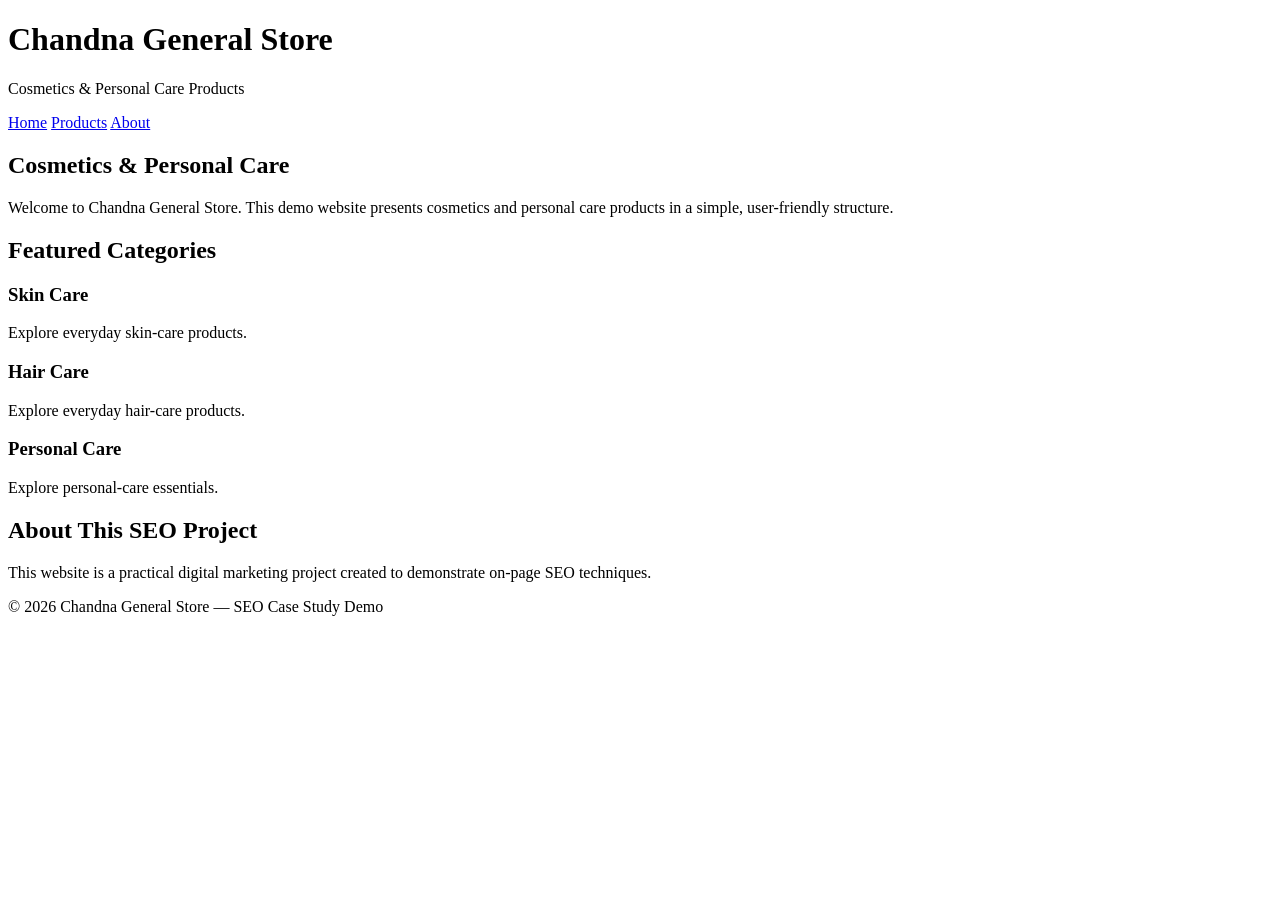
==== index.html @ 8c9a8734 "Add Chandna General Store SEO homepage" ====
<!DOCTYPE html>
<html lang="en">
<head>
    <meta charset="UTF-8">

    <meta name="viewport" content="width=device-width, initial-scale=1.0">

    <title>Chandna General Store | Cosmetics & Personal Care</title>

    <meta name="description"
          content="Explore cosmetics and personal care products at Chandna General Store. A practical on-page SEO case study project.">

    <link rel="canonical"
          href="https://vaibhav-digital.github.io/">

    <!-- Open Graph -->
    <meta property="og:title"
          content="Chandna General Store | Cosmetics & Personal Care">

    <meta property="og:description"
          content="A practical on-page SEO case study created for Chandna General Store.">

    <meta property="og:type"
          content="website">

    <meta property="og:url"
          content="https://vaibhav-digital.github.io/">

    <!-- Basic structured data -->
    <script type="application/ld+json">
    {
      "@context": "https://schema.org",
      "@type": "Store",
      "name": "Chandna General Store",
      "description": "A demo cosmetics and personal care store website created as an SEO case study.",
      "url": "https://vaibhav-digital.github.io/"
    }
    </script>
</head>

<body>

    <header>
        <h1>Chandna General Store</h1>

        <p>
            Cosmetics & Personal Care Products
        </p>

        <nav>
            <a href="index.html">Home</a>
            <a href="products.html">Products</a>
            <a href="about.html">About</a>
        </nav>
    </header>

    <main>

        <section>
            <h2>Cosmetics & Personal Care</h2>

            <p>
                Welcome to Chandna General Store.
                This demo website presents cosmetics and personal care
                products in a simple, user-friendly structure.
            </p>
        </section>

        <section>
            <h2>Featured Categories</h2>

            <h3>Skin Care</h3>
            <p>Explore everyday skin-care products.</p>

            <h3>Hair Care</h3>
            <p>Explore everyday hair-care products.</p>

            <h3>Personal Care</h3>
            <p>Explore personal-care essentials.</p>
        </section>

        <section>
            <h2>About This SEO Project</h2>

            <p>
                This website is a practical digital marketing project
                created to demonstrate on-page SEO techniques.
            </p>
        </section>

    </main>

    <footer>
        <p>© 2026 Chandna General Store — SEO Case Study Demo</p>
    </footer>

</body>
</html>
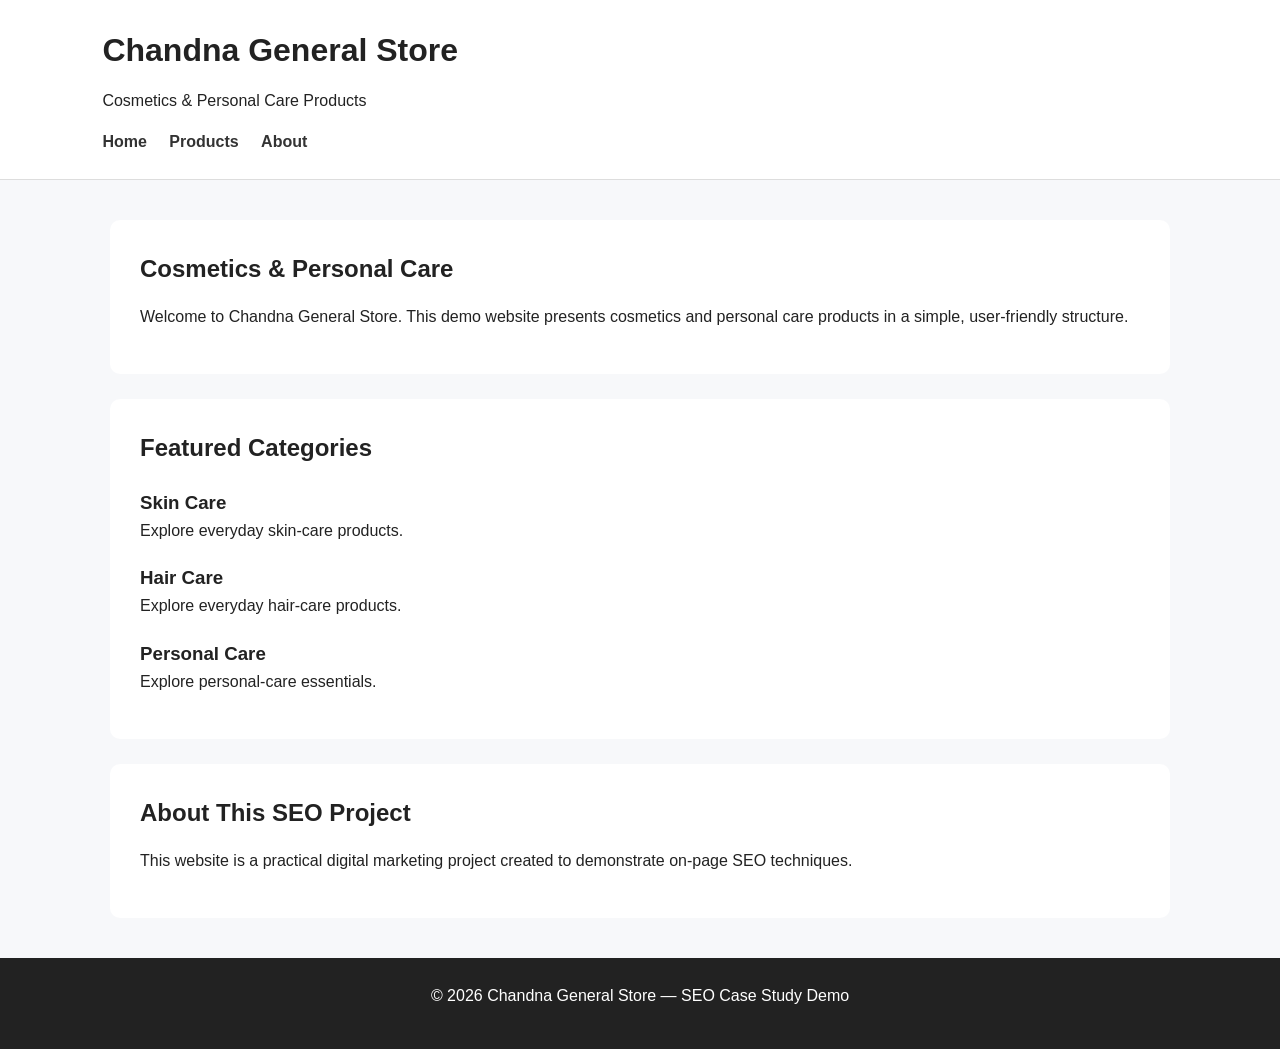
==== commit 90d71fe3: "Connect homepage to CSS stylesheet" ====
--- a/index.html
+++ b/index.html
@@ -1,6 +1,8 @@
 <!DOCTYPE html>
 <html lang="en">
 <head>
+     <link rel="canonical"
+      href="https://vaibhav-digital.github.io   /">
     <meta charset="UTF-8">
 
     <meta name="viewport" content="width=device-width, initial-scale=1.0">
@@ -36,6 +38,8 @@
       "url": "https://vaibhav-digital.github.io/"
     }
     </script>
+    <link rel="stylesheet"
+        href="style.css">
 </head>
 
 <body>
--- a/style.css
+++ b/style.css
@@ -0,0 +1,85 @@
+* {
+    box-sizing: border-box;
+    margin: 0;
+    padding: 0;
+}
+
+body {
+    font-family: Arial, sans-serif;
+    line-height: 1.6;
+    background: #f7f8fa;
+    color: #222;
+}
+
+header {
+    background: #ffffff;
+    padding: 25px 8%;
+    border-bottom: 1px solid #ddd;
+}
+
+header h1 {
+    margin-bottom: 12px;
+}
+
+nav a {
+    color: #333;
+    text-decoration: none;
+    margin-right: 18px;
+    font-weight: bold;
+}
+
+nav a:hover {
+    text-decoration: underline;
+}
+
+main {
+    max-width: 1100px;
+    margin: 40px auto;
+    padding: 0 20px;
+}
+
+section {
+    background: white;
+    padding: 30px;
+    margin-bottom: 25px;
+    border-radius: 10px;
+}
+
+h2 {
+    margin-bottom: 15px;
+}
+
+h3 {
+    margin-top: 20px;
+}
+
+p {
+    margin-bottom: 15px;
+}
+
+ul {
+    margin-left: 25px;
+}
+
+footer {
+    text-align: center;
+    padding: 25px;
+    background: #222;
+    color: white;
+    margin-top: 40px;
+}
+
+@media (max-width: 600px) {
+    header {
+        padding: 20px;
+    }
+
+    main {
+        margin-top: 25px;
+    }
+
+    nav a {
+        display: inline-block;
+        margin-bottom: 8px;
+    }
+}
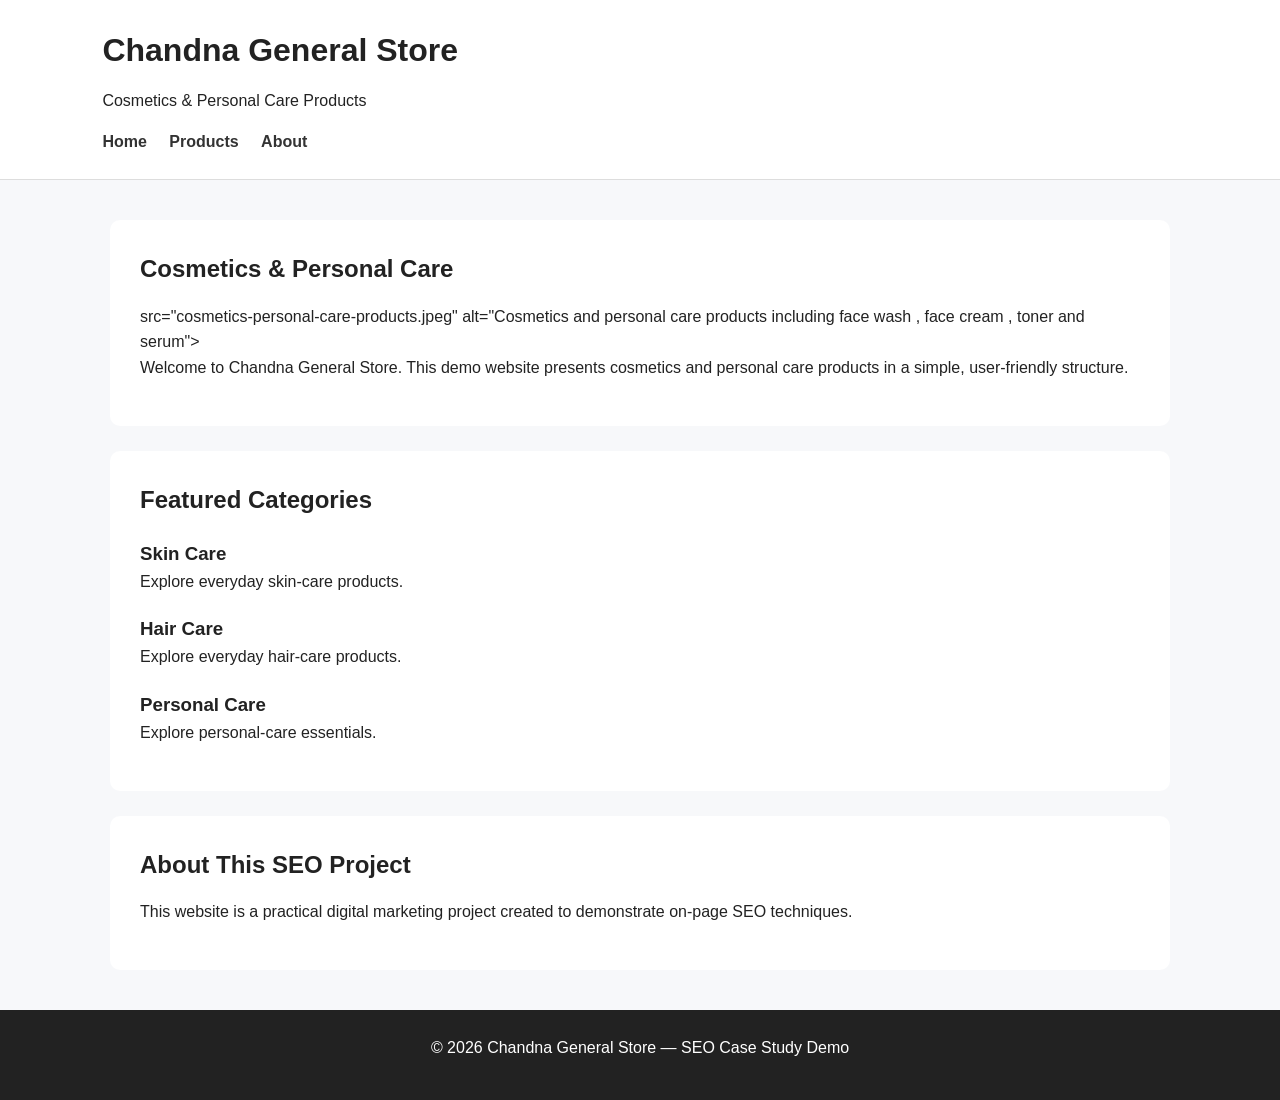
==== commit cff6024f: "Add SEO-friendly product image to homepage" ====
--- a/index.html
+++ b/index.html
@@ -62,6 +62,9 @@
 
         <section>
             <h2>Cosmetics & Personal Care</h2>
+             src="cosmetics-personal-care-products.jpeg"
+                 alt="Cosmetics and personal care products including face wash , face cream , toner and serum">
+             
 
             <p>
                 Welcome to Chandna General Store.
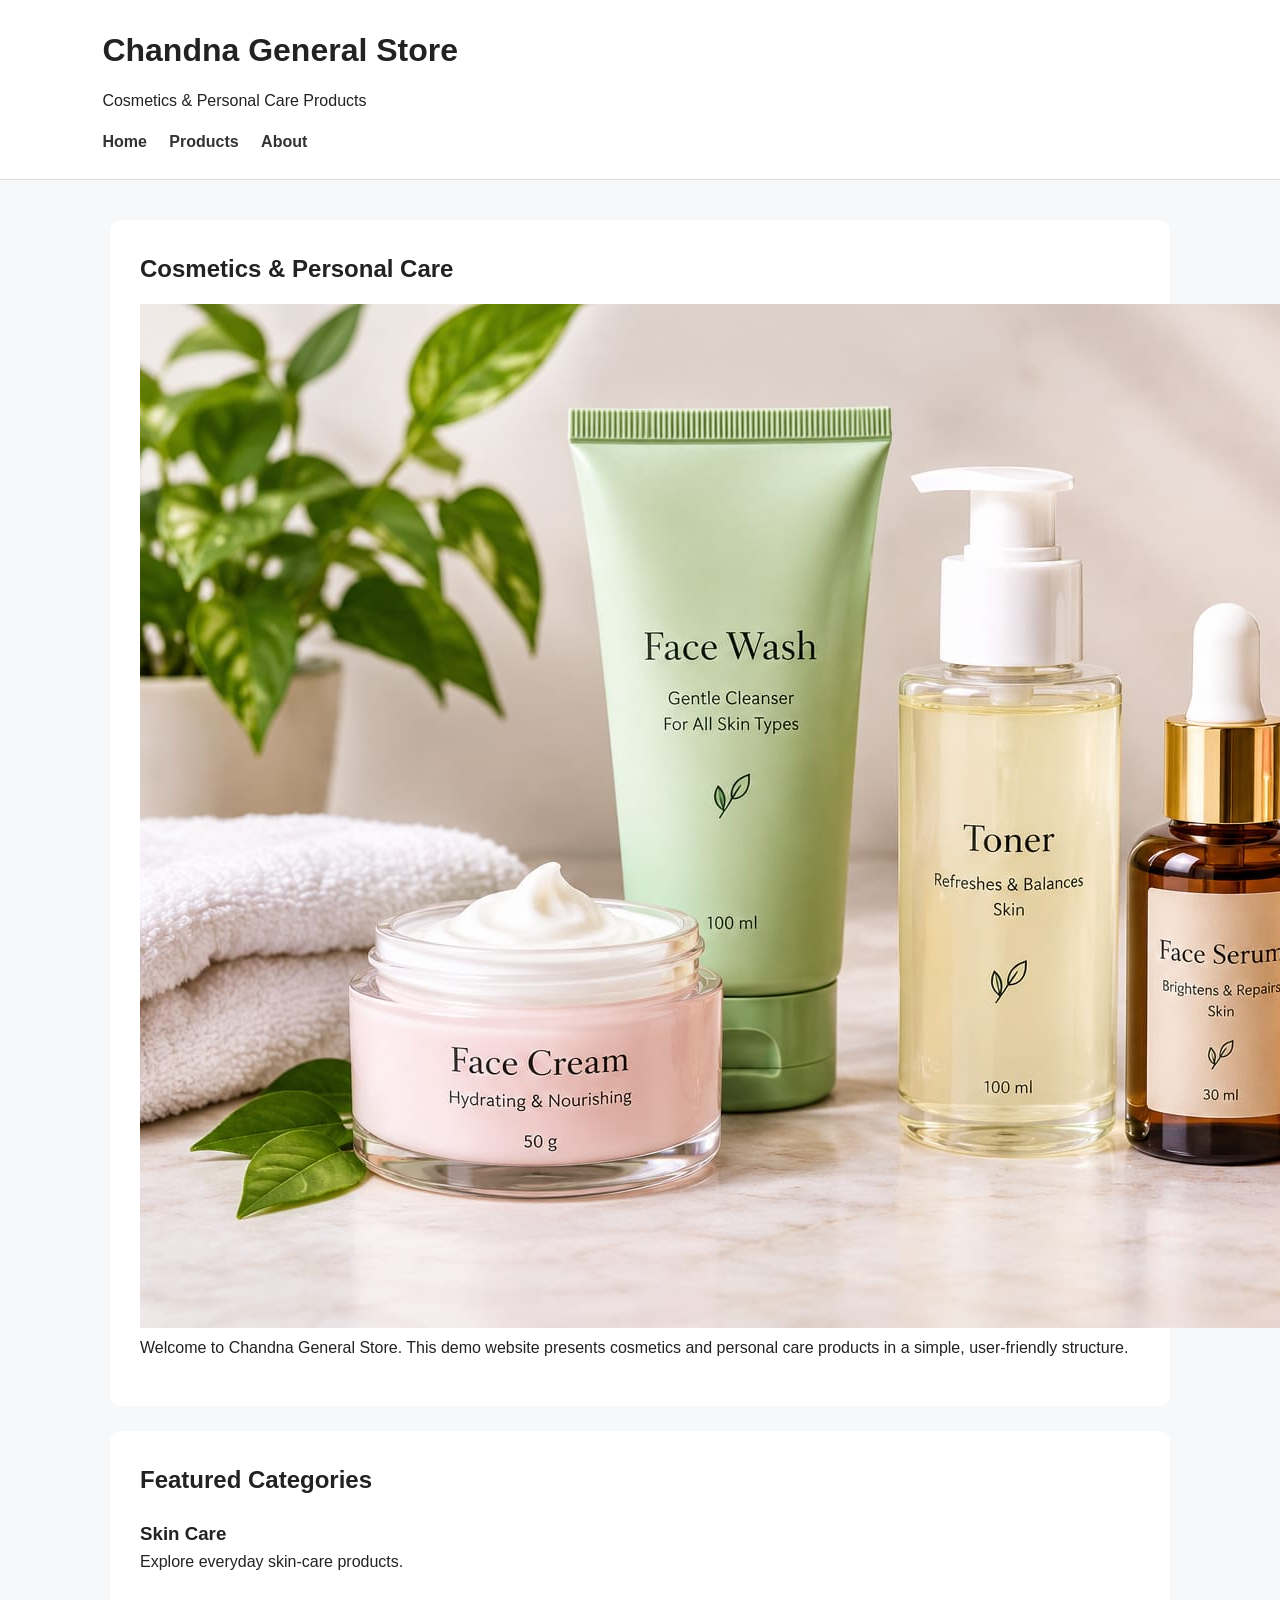
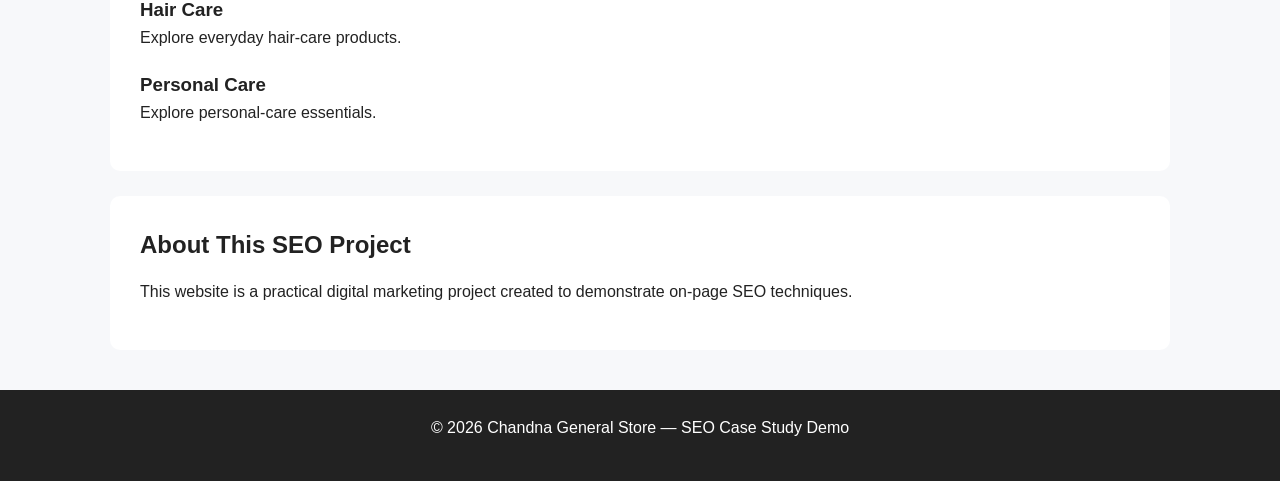
==== commit 664ae037: "Add SEO-friendly product image to homepage" ====
--- a/index.html
+++ b/index.html
@@ -62,7 +62,8 @@
 
         <section>
             <h2>Cosmetics & Personal Care</h2>
-             src="cosmetics-personal-care-products.jpeg"
+            <img
+                 src="cosmetics-personal-care-products.jpeg"
                  alt="Cosmetics and personal care products including face wash , face cream , toner and serum">
              
 
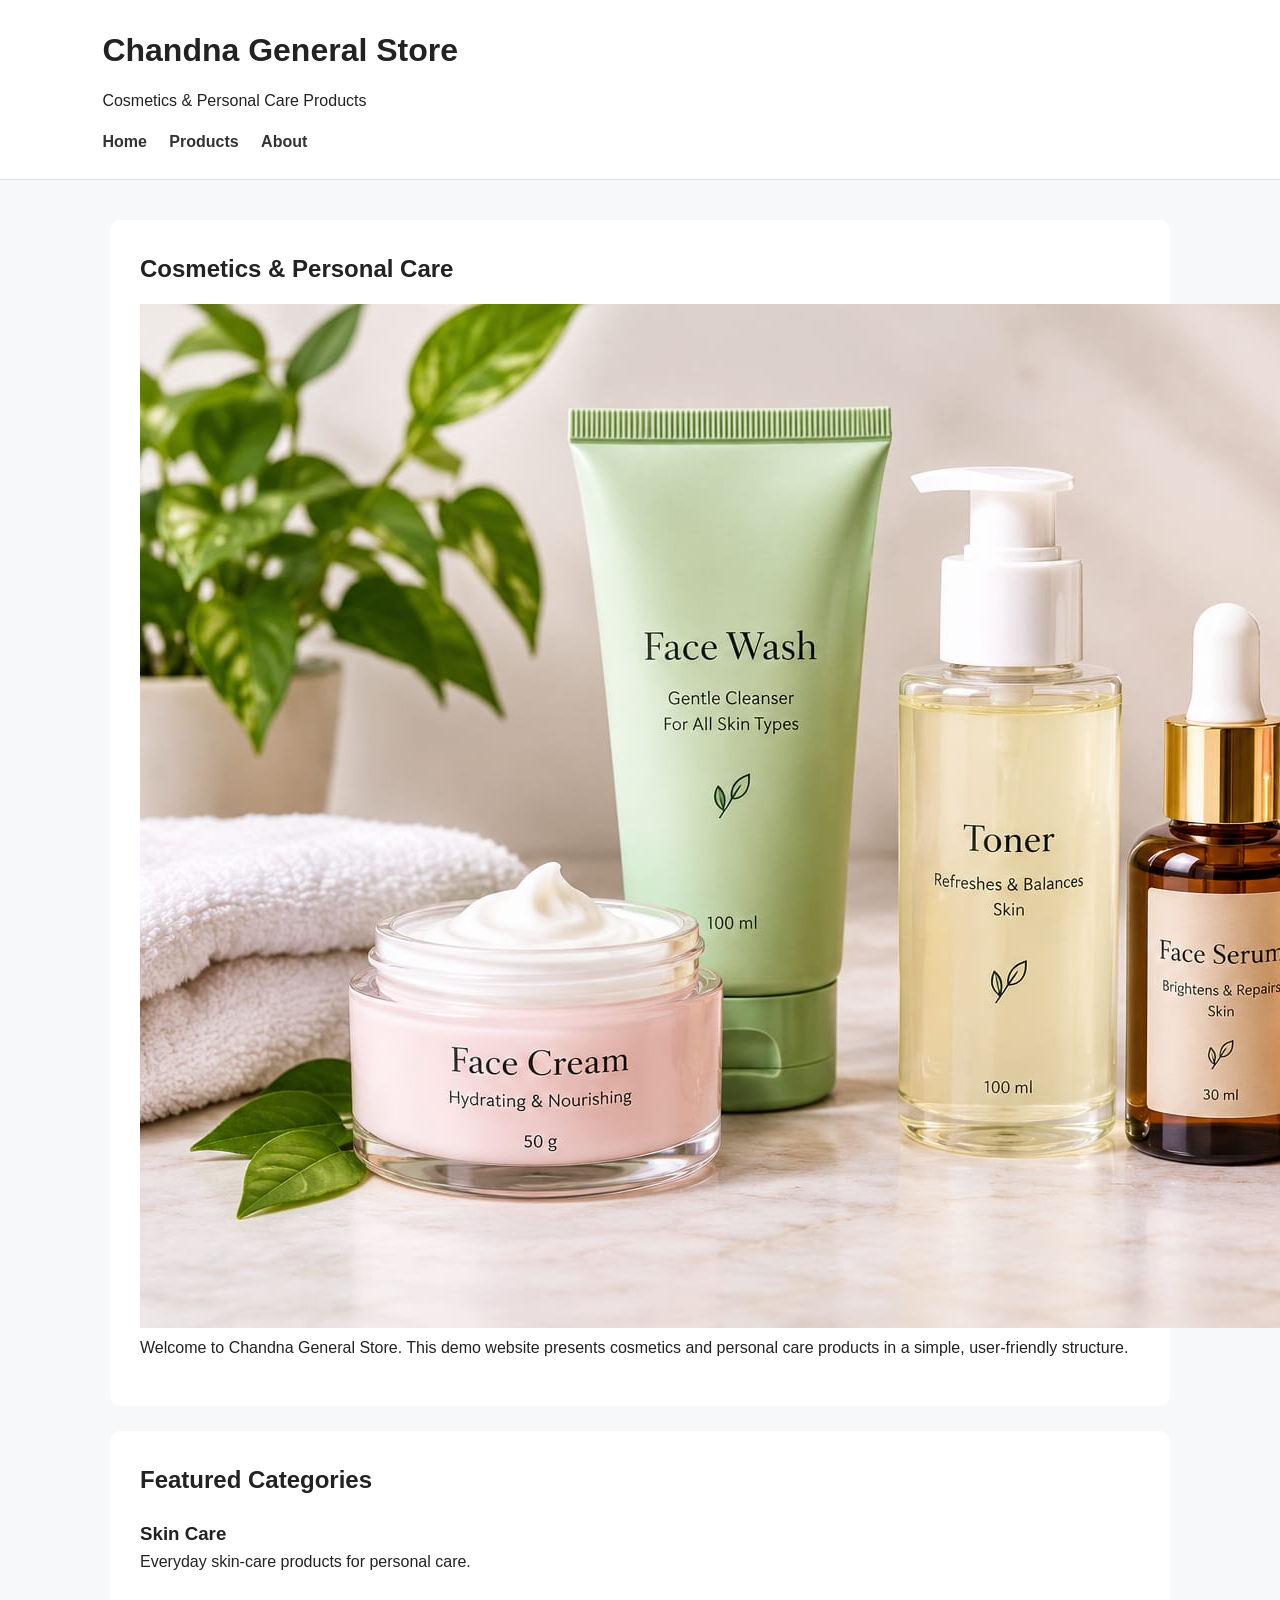
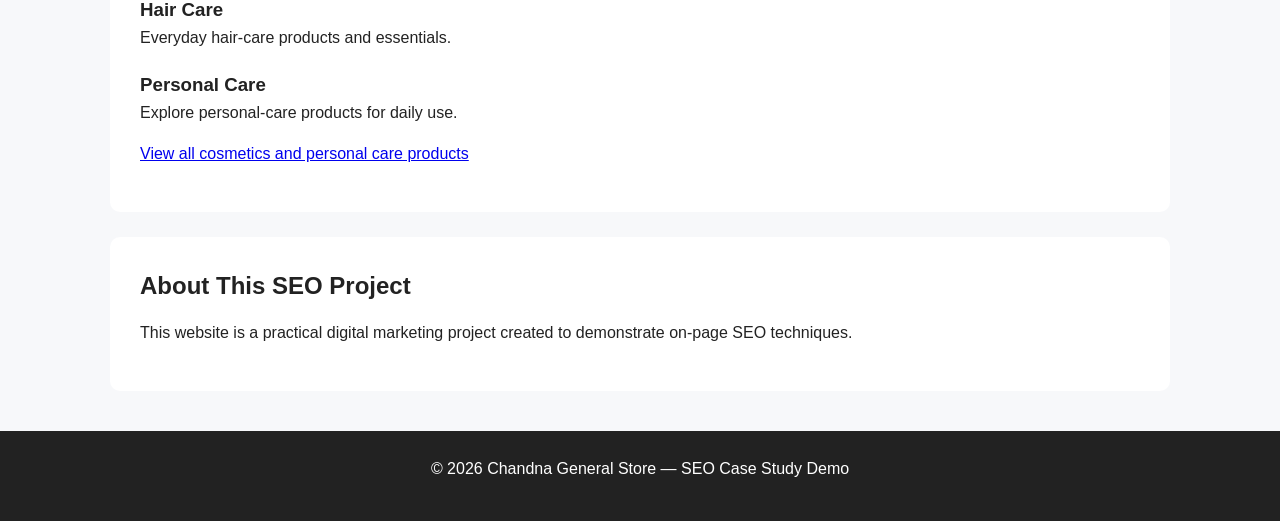
==== commit 7300bf0d: "Add internal link to products page" ====
--- a/index.html
+++ b/index.html
@@ -7,10 +7,10 @@
 
     <meta name="viewport" content="width=device-width, initial-scale=1.0">
 
-    <title>Chandna General Store | Cosmetics & Personal Care</title>
+    <title>Chandna General Store | Cosmetics & Personal Care Products</title>
 
     <meta name="description"
-          content="Explore cosmetics and personal care products at Chandna General Store. A practical on-page SEO case study project.">
+         content="Explore cosmetics, skin care, hair care and personal care products at Chandna General Store."> 
 
     <link rel="canonical"
           href="https://vaibhav-digital.github.io/">
@@ -62,9 +62,7 @@
 
         <section>
             <h2>Cosmetics & Personal Care</h2>
-            <img
-                 src="cosmetics-personal-care-products.jpeg"
-                 alt="Cosmetics and personal care products including face wash , face cream , toner and serum">
+            <img src="cosmetics-personal-care-products.jpeg" alt="Cosmetics and personal care products">
              
 
             <p>
@@ -78,13 +76,18 @@
             <h2>Featured Categories</h2>
 
             <h3>Skin Care</h3>
-            <p>Explore everyday skin-care products.</p>
+              <p>Everyday skin-care products for personal care.</p>
 
             <h3>Hair Care</h3>
-            <p>Explore everyday hair-care products.</p>
+              <p>Everyday hair-care products and essentials.</p>
 
             <h3>Personal Care</h3>
-            <p>Explore personal-care essentials.</p>
+              <p>Explore personal-care products for daily use.</p>
+
+          <p>
+             <a href="products.html">View all cosmetics and personal care products</a>
+          </p>
+
         </section>
 
         <section>
--- a/style.css
+++ b/style.css
@@ -83,3 +83,10 @@
         margin-bottom: 8px;
     }
 }
+@media (max-width: 600px) {
+    main img {
+        width: 100%;
+        max-width: 100%;
+        height: auto;
+    }
+}
